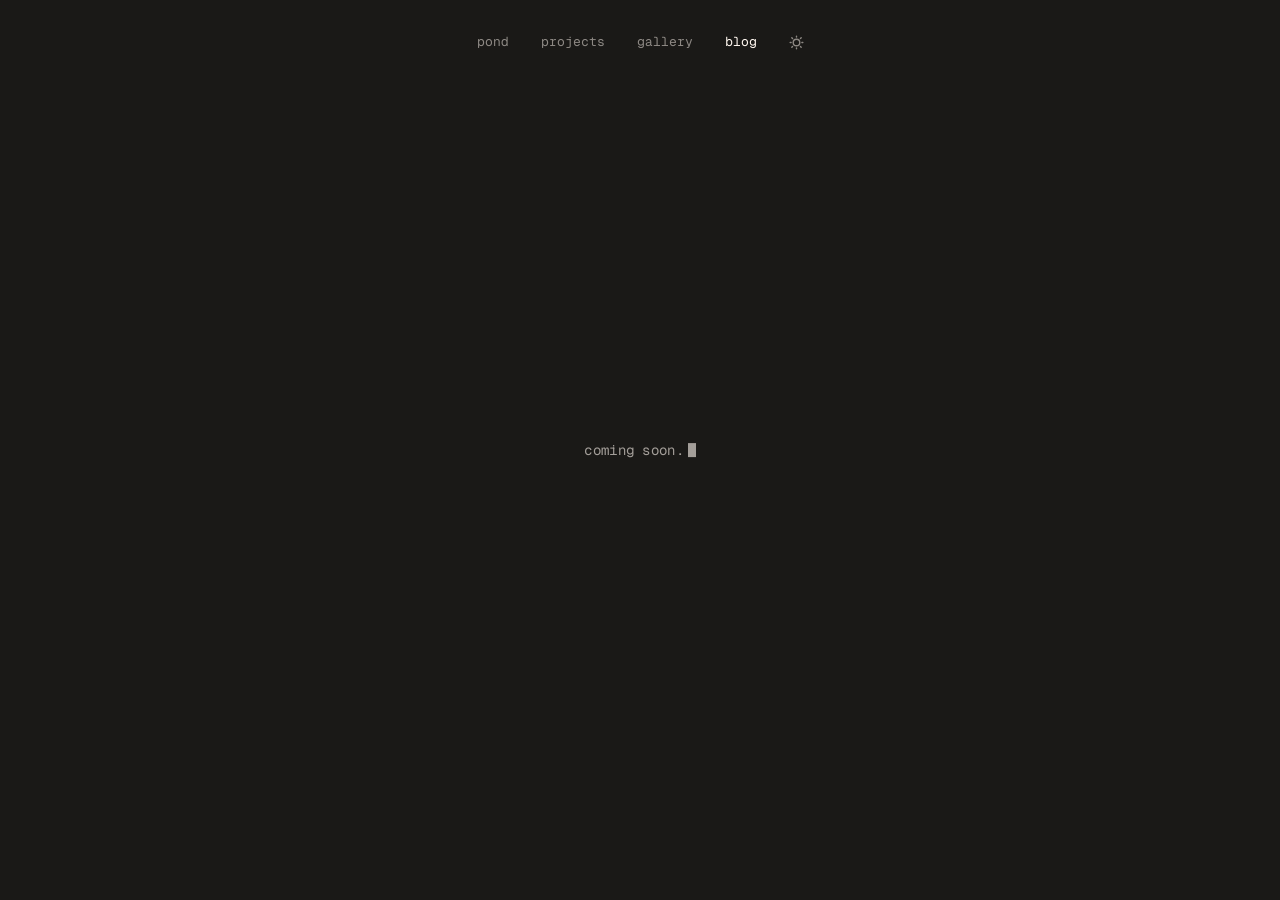
==== blog/index.html @ f2346e4c "Rework the pond page and add projects, gallery and blog pages Draw the pond as a monospace glyph gri" ====
<!doctype html>
<html lang="en">
<head>
  <meta charset="utf-8">
  <meta name="viewport" content="width=device-width, initial-scale=1">
  <script>(function(){var d=document.documentElement,t;try{t=localStorage.getItem('theme')}catch(e){}if(t!=='light'&&t!=='dark')t='dark';d.classList.remove('light','dark');d.classList.add(t);d.style.colorScheme=t})()</script>
  <title>Blog</title>
  <meta name="description" content="Prangon Barua builds across hardware, radio, and software.">
  <meta property="og:title" content="Blog">
  <meta property="og:description" content="Prangon Barua builds across hardware, radio, and software.">
  <meta name="twitter:card" content="summary">
  <meta name="twitter:title" content="Blog">
  <meta name="twitter:description" content="Prangon Barua builds across hardware, radio, and software.">
  <link rel="icon" type="image/svg+xml" href="data:image/svg+xml,%3Csvg xmlns='http://www.w3.org/2000/svg' viewBox='0 0 32 32'%3E%3Crect width='32' height='32' fill='%23000'/%3E%3C/svg%3E">
  <link rel="icon" type="image/png" sizes="32x32" href="/favicon.png">
  <link rel="preconnect" href="https://fonts.googleapis.com">
  <link rel="preconnect" href="https://fonts.gstatic.com" crossorigin>
  <link rel="stylesheet" href="https://fonts.googleapis.com/css2?family=Geist+Mono:wght@400&amp;family=Inter:wght@400&amp;family=Playfair+Display:wght@400&amp;display=swap">
  <link rel="stylesheet" href="/assets/site.css">
  <script src="/assets/site.js" defer></script>
</head>
<body>
  <div class="page">
    <div class="pill" data-pill>
      <button class="pill-btn" type="button" aria-expanded="false">
        <span class="pill-name">Prangon Barua</span>
        <span class="pill-icon" data-pill-icon><span data-icon="dots" class="icon-load"><svg class="dots" viewBox="0 0 16 16"><circle cx="4" cy="4" r="1.5"></circle><circle cx="12" cy="4" r="1.5"></circle><circle cx="4" cy="12" r="1.5"></circle><circle cx="12" cy="12" r="1.5"></circle></svg></span></span>
      </button>
    </div>
    <template data-menu>
      <div class="menu">
        <div class="menu-links">
          <div><a href="/">Home</a></div>
          <div><a href="/projects/">Projects</a></div>
          <div><a href="/gallery/">Gallery</a></div>
          <div><a href="/blog/">Blog</a></div>
        </div>
        <div class="menu-foot">
          <a href="mailto:baruaprangon5@gmail.com">Email<svg xmlns="http://www.w3.org/2000/svg" viewBox="0 0 24 24" fill="none" stroke="currentColor" stroke-width="1.5" stroke-linecap="round" stroke-linejoin="round" aria-hidden="true"><path d="M15 3h6v6"></path><path d="M10 14 21 3"></path><path d="M18 13v6a2 2 0 0 1-2 2H5a2 2 0 0 1-2-2V8a2 2 0 0 1 2-2h6"></path></svg></a>
          <a href="https://github.com/prangonbarua" target="_blank" rel="noopener noreferrer">GitHub<svg xmlns="http://www.w3.org/2000/svg" viewBox="0 0 24 24" fill="none" stroke="currentColor" stroke-width="1.5" stroke-linecap="round" stroke-linejoin="round" aria-hidden="true"><path d="M15 22v-4a4.8 4.8 0 0 0-1-3.5c3 0 6-2 6-5.5.08-1.25-.27-2.48-1-3.5.28-1.15.28-2.35 0-3.5 0 0-1 0-3 1.5-2.64-.5-5.36-.5-8 0C6 2 5 2 5 2c-.3 1.15-.3 2.35 0 3.5A5.403 5.403 0 0 0 4 9c0 3.5 3 5.5 6 5.5-.39.49-.68 1.05-.85 1.65-.17.6-.22 1.23-.15 1.85v4"></path><path d="M9 18c-4.51 2-5-2-7-2"></path></svg></a>
          <button type="button" aria-label="Toggle theme" data-theme-toggle><svg class="moon" xmlns="http://www.w3.org/2000/svg" fill="currentColor" viewBox="0 0 256 256" aria-hidden="true"><path d="M236.37,139.4a12,12,0,0,0-12-3A84.07,84.07,0,0,1,119.6,31.59a12,12,0,0,0-15-15A108.86,108.86,0,0,0,49.69,55.07,108,108,0,0,0,136,228a107.09,107.09,0,0,0,64.93-21.69,108.86,108.86,0,0,0,38.44-54.94A12,12,0,0,0,236.37,139.4Zm-49.88,47.74A84,84,0,0,1,68.86,69.51,84.93,84.93,0,0,1,92.27,48.29Q92,52.13,92,56A108.12,108.12,0,0,0,200,164q3.87,0,7.71-.27A84.79,84.79,0,0,1,186.49,187.14Z"></path></svg><svg class="sun" xmlns="http://www.w3.org/2000/svg" fill="currentColor" viewBox="0 0 256 256" aria-hidden="true"><path d="M116,36V20a12,12,0,0,1,24,0V36a12,12,0,0,1-24,0Zm80,92a68,68,0,1,1-68-68A68.07,68.07,0,0,1,196,128Zm-24,0a44,44,0,1,0-44,44A44.05,44.05,0,0,0,172,128ZM51.51,68.49a12,12,0,1,0,17-17l-12-12a12,12,0,0,0-17,17Zm0,119-12,12a12,12,0,0,0,17,17l12-12a12,12,0,1,0-17-17ZM196,72a12,12,0,0,0,8.49-3.51l12-12a12,12,0,0,0-17-17l-12,12A12,12,0,0,0,196,72Zm8.49,115.51a12,12,0,0,0-17,17l12,12a12,12,0,0,0,17-17ZM48,128a12,12,0,0,0-12-12H20a12,12,0,0,0,0,24H36A12,12,0,0,0,48,128Zm80,80a12,12,0,0,0-12,12v16a12,12,0,0,0,24,0V220A12,12,0,0,0,128,208Zm108-92H220a12,12,0,0,0,0,24h16a12,12,0,0,0,0-24Z"></path></svg></button>
        </div>
      </div>
    </template>
    <nav class="nav" aria-label="Main" data-koi-avoid>
      <a href="/">pond</a>
      <a href="/projects/">projects</a>
      <a href="/gallery/">gallery</a>
      <a href="/blog/" aria-current="page">blog</a>
      <span class="nav-toggle" data-koi-ignore><button type="button" aria-label="Toggle theme" data-theme-toggle><svg class="moon" xmlns="http://www.w3.org/2000/svg" width="15" height="15" fill="currentColor" viewBox="0 0 256 256" aria-hidden="true"><path d="M236.37,139.4a12,12,0,0,0-12-3A84.07,84.07,0,0,1,119.6,31.59a12,12,0,0,0-15-15A108.86,108.86,0,0,0,49.69,55.07,108,108,0,0,0,136,228a107.09,107.09,0,0,0,64.93-21.69,108.86,108.86,0,0,0,38.44-54.94A12,12,0,0,0,236.37,139.4Zm-49.88,47.74A84,84,0,0,1,68.86,69.51,84.93,84.93,0,0,1,92.27,48.29Q92,52.13,92,56A108.12,108.12,0,0,0,200,164q3.87,0,7.71-.27A84.79,84.79,0,0,1,186.49,187.14Z"></path></svg><svg class="sun" xmlns="http://www.w3.org/2000/svg" width="15" height="15" fill="currentColor" viewBox="0 0 256 256" aria-hidden="true"><path d="M116,36V20a12,12,0,0,1,24,0V36a12,12,0,0,1-24,0Zm80,92a68,68,0,1,1-68-68A68.07,68.07,0,0,1,196,128Zm-24,0a44,44,0,1,0-44,44A44.05,44.05,0,0,0,172,128ZM51.51,68.49a12,12,0,1,0,17-17l-12-12a12,12,0,0,0-17,17Zm0,119-12,12a12,12,0,0,0,17,17l12-12a12,12,0,1,0-17-17ZM196,72a12,12,0,0,0,8.49-3.51l12-12a12,12,0,0,0-17-17l-12,12A12,12,0,0,0,196,72Zm8.49,115.51a12,12,0,0,0-17,17l12,12a12,12,0,0,0,17-17ZM48,128a12,12,0,0,0-12-12H20a12,12,0,0,0,0,24H36A12,12,0,0,0,48,128Zm80,80a12,12,0,0,0-12,12v16a12,12,0,0,0,24,0V220A12,12,0,0,0,128,208Zm108-92H220a12,12,0,0,0,0,24h16a12,12,0,0,0,0-24Z"></path></svg></button></span>
    </nav>
    <main class="soon-main">
      <p class="soon">coming soon.<span class="cursor" aria-hidden="true"></span></p>
    </main>
  </div>
</body>
</html>
---- assets/site.css ----
/* ---------------------------------------------------------------------- */
/* fonts                                                                    */
/* ---------------------------------------------------------------------- */

/* metric-matched fallbacks so the swap to the web font does not shift text */
@font-face {
  font-family: "Geist Mono Fallback";
  src: local("Arial");
  ascent-override: 76.43%;
  descent-override: 22.43%;
  line-gap-override: 0%;
  size-adjust: 131.49%;
}
@font-face {
  font-family: "Inter Fallback";
  src: local("Arial");
  ascent-override: 90.44%;
  descent-override: 22.52%;
  line-gap-override: 0%;
  size-adjust: 107.12%;
}
@font-face {
  font-family: "Playfair Display Fallback";
  src: local("Times New Roman");
  ascent-override: 97.25%;
  descent-override: 22.56%;
  line-gap-override: 0%;
  size-adjust: 111.26%;
}

/* ---------------------------------------------------------------------- */
/* tokens                                                                   */
/* ---------------------------------------------------------------------- */

:root {
  --font-geist-mono: "Geist Mono", "Geist Mono Fallback";
  --font-inter: "Inter", "Inter Fallback";
  --font-playfair: "Playfair Display", "Playfair Display Fallback";

  --background-color: #f5f4f1;
  --foreground-color: #262523;
  --muted-color: color-mix(in srgb, var(--foreground-color) 64%, transparent);
  --dark-foreground: #fff7f0;

  --ease: cubic-bezier(0.4, 0, 0.2, 1);
  --ease-out: cubic-bezier(0, 0, 0.2, 1);
  --tween-out: cubic-bezier(0, 0, 0.58, 1);
}

.dark {
  --background-color: #1a1917;
  --foreground-color: #fff7f0;
  --muted-color: color-mix(in srgb, var(--foreground-color) 50%, transparent);
}

/* ---------------------------------------------------------------------- */
/* reset                                                                    */
/* ---------------------------------------------------------------------- */

*,
::before,
::after {
  box-sizing: border-box;
  border: 0 solid;
}

html {
  line-height: 1.5;
  -webkit-text-size-adjust: 100%;
  tab-size: 4;
  -webkit-tap-highlight-color: transparent;
  font-family: ui-sans-serif, system-ui, sans-serif, "Apple Color Emoji", "Segoe UI Emoji", "Segoe UI Symbol",
    "Noto Color Emoji";
}

body {
  margin: 0;
  line-height: inherit;
  background-color: var(--background-color);
  color: var(--foreground-color);
  overflow-x: clip;
  scroll-behavior: smooth;
}

h1, h2, h3, h4, h5, h6 {
  font-size: inherit;
  font-weight: inherit;
}

blockquote, h1, h2, h3, h4, h5, h6, p, figure, dl, dd, hr, pre {
  margin: 0;
}

a {
  color: inherit;
  text-decoration: inherit;
}

button,
input {
  font-family: inherit;
  font-size: 100%;
  font-weight: inherit;
  line-height: inherit;
  letter-spacing: inherit;
  color: inherit;
  margin: 0;
  padding: 0;
}

button {
  -webkit-appearance: button;
  background-color: transparent;
  background-image: none;
  cursor: pointer;
}

img, svg, video, canvas {
  display: block;
  vertical-align: middle;
}

img, video {
  max-width: 100%;
  height: auto;
}

ul, ol {
  list-style: none;
  margin: 0;
  padding: 0;
}

[hidden] {
  display: none;
}

/* ---------------------------------------------------------------------- */
/* shared pieces                                                            */
/* ---------------------------------------------------------------------- */

.wrap {
  margin-left: auto;
  margin-right: auto;
  width: 100%;
  padding-left: 1.5rem;
  padding-right: 1.5rem;
}

@media (min-width: 1024px) {
  .wrap {
    padding-left: 20vw;
    padding-right: 20vw;
  }
}

/* blinking block cursor */
.cursor {
  display: inline-block;
  margin-left: 0.25rem;
  height: 1em;
  width: 0.55em;
  transform: translateY(0.15em);
  background-color: var(--foreground-color);
  animation: blink 1.1s step-end infinite;
}

@keyframes blink {
  0%, 49% { opacity: 1; }
  50%, 100% { opacity: 0; }
}

@media (prefers-reduced-motion: reduce) {
  .cursor {
    animation: none;
  }
}

/* underlined link */
.u {
  text-decoration-line: underline;
  text-decoration-thickness: 1px;
  text-underline-offset: 5px;
  text-decoration-color: color-mix(in srgb, var(--foreground-color) 35%, transparent);
  outline: 2px solid transparent;
  outline-offset: 2px;
  transition: opacity 150ms var(--ease);
}

.u:hover,
.u:focus-visible {
  text-decoration-color: var(--foreground-color);
}

/* theme icons: moon in light, sun in dark */
.sun {
  display: none;
}

.dark .moon {
  display: none;
}

.dark .sun {
  display: inline;
}

/* ---------------------------------------------------------------------- */
/* desktop nav                                                              */
/* ---------------------------------------------------------------------- */

.nav {
  position: fixed;
  left: 0;
  right: 0;
  top: 0;
  z-index: 30;
  display: flex;
  align-items: center;
  justify-content: center;
  gap: 2rem;
  padding-top: 2rem;
  font-family: var(--font-geist-mono);
  font-size: 13px;
  text-transform: lowercase;
  color: var(--foreground-color);
  transition-property: color, background-color, border-color, text-decoration-color, fill, stroke;
  transition-timing-function: var(--ease);
  transition-duration: 200ms;
  view-transition-name: site-nav;
}

.nav a,
.nav button {
  opacity: 0.5;
  outline: 2px solid transparent;
  outline-offset: 2px;
  transition: opacity 150ms var(--ease);
}

.nav a[aria-current="page"],
.nav a:hover,
.nav a:focus-visible,
.nav button:hover,
.nav button:focus-visible {
  opacity: 1;
}

.nav-toggle {
  display: flex;
  margin: -1rem;
  padding: 1rem;
}

@media not all and (min-width: 1024px) {
  .nav {
    display: none;
  }
}

/* ---------------------------------------------------------------------- */
/* mobile pill and menu                                                     */
/* ---------------------------------------------------------------------- */

.pill {
  position: fixed;
  top: 3vw;
  left: 3vw;
  right: 3vw;
  z-index: 50;
}

.pill-btn {
  width: 100%;
  display: flex;
  align-items: center;
  justify-content: space-between;
  padding: 3.5vw 5vw;
  border-radius: 9999px;
  background: color-mix(in srgb, var(--foreground-color) 6%, transparent);
  -webkit-backdrop-filter: blur(12px);
  backdrop-filter: blur(12px);
}

.pill-name {
  font-family: var(--font-inter);
  font-weight: 400;
  letter-spacing: 0;
  color: var(--foreground-color);
}

.pill-icon {
  position: relative;
  display: block;
  width: 5vw;
  height: 5vw;
}

.pill-icon > span {
  position: absolute;
  inset: 0;
  display: block;
}

/* the dots spin in once on page load */
.pill-icon > .icon-load {
  animation: icon-load 180ms var(--tween-out) backwards;
}

@keyframes icon-load {
  from {
    opacity: 0;
    transform: rotate(-45deg);
  }
}

.pill-icon svg {
  width: 4vw;
  height: 4vw;
}

.pill-icon .dots {
  fill: color-mix(in srgb, var(--foreground-color) 50%, transparent);
}

.pill-icon .cross {
  fill: none;
  stroke: color-mix(in srgb, var(--foreground-color) 50%, transparent);
  stroke-width: 1.5;
  stroke-linecap: round;
}

.menu {
  position: fixed;
  inset: 0;
  z-index: 40;
  display: flex;
  flex-direction: column;
  background-color: var(--background-color);
}

.menu-links {
  flex: 1 1 0%;
  display: flex;
  flex-direction: column;
  align-items: center;
  justify-content: center;
  gap: 0.5vh;
}

.menu-links > div {
  animation: menu-link-in 280ms var(--tween-out) backwards;
}

.menu-links > div:nth-child(1) { animation-delay: 80ms; }
.menu-links > div:nth-child(2) { animation-delay: 150ms; }
.menu-links > div:nth-child(3) { animation-delay: 220ms; }
.menu-links > div:nth-child(4) { animation-delay: 290ms; }

@keyframes menu-link-in {
  from {
    opacity: 0;
    transform: translateY(16px);
  }
}

.menu-links a {
  display: block;
  text-align: center;
  font-family: var(--font-playfair);
  font-weight: 700;
  font-size: 14vw;
  line-height: 17vw;
  color: var(--foreground-color);
}

.menu-foot {
  flex-shrink: 0;
  display: flex;
  justify-content: center;
  align-items: center;
  gap: 8vw;
  padding-bottom: 10vh;
}

.menu-foot a {
  display: flex;
  align-items: center;
  gap: 1.5vw;
  font-family: var(--font-inter);
  font-size: 3.5vw;
  letter-spacing: 0.025em;
  color: color-mix(in srgb, var(--foreground-color) 35%, transparent);
}

.menu-foot a svg {
  width: 3vw;
  height: 3vw;
  fill: none;
  stroke: currentColor;
  stroke-width: 1.5;
  stroke-linecap: round;
  stroke-linejoin: round;
}

.menu-foot button {
  color: color-mix(in srgb, var(--foreground-color) 35%, transparent);
}

.menu-foot button svg {
  width: 4.5vw;
  height: 4.5vw;
}

@media (min-width: 1024px) {
  .pill,
  .menu {
    display: none;
  }
}

/* ---------------------------------------------------------------------- */
/* home                                                                     */
/* ---------------------------------------------------------------------- */

html.pond-page {
  overflow: hidden;
  overscroll-behavior: none;
}

#mainPage {
  position: relative;
  height: 100dvh;
  width: 100%;
  overflow: hidden;
  background-color: var(--background-color);
  transition-property: color, background-color, border-color, text-decoration-color, fill, stroke;
  transition-timing-function: var(--ease);
  transition-duration: 300ms;
}

.pond {
  pointer-events: none;
  position: absolute;
  inset: 0;
  width: 100%;
  height: 100%;
}

.home-main {
  position: relative;
  z-index: 20;
  display: flex;
  flex-direction: column;
  height: 100%;
}

.quote {
  font-size: 14px;
  text-transform: lowercase;
  line-height: 1.625;
  letter-spacing: 0.02em;
  opacity: 0.6;
  animation: quote-in 400ms var(--tween-out) backwards;
}

@keyframes quote-in {
  from { opacity: 0; }
  to { opacity: 0.6; }
}

.prose-in {
  animation: prose-in 300ms var(--tween-out) 200ms backwards;
}

@keyframes prose-in {
  from { opacity: 0; }
}

/* entrance animations play once per page load: a header or pill that was hidden
   at the first paint (rotating a tablet across 1024px) appears already settled */
.fx-done .quote,
.fx-done .prose-in,
.fx-done .icon-load {
  animation: none;
}

.links .sep {
  opacity: 0.4;
}

.links a {
  opacity: 0.6;
}

.links a:hover,
.links a:focus-visible {
  opacity: 1;
}

/* mobile hero */
.hero-m {
  display: flex;
  flex-direction: column;
  justify-content: flex-end;
  height: 100%;
  gap: 2rem;
  padding-top: 7rem;
  padding-bottom: 3rem;
  background-color: transparent;
  font-family: var(--font-geist-mono);
  color: var(--foreground-color);
}

.hero-m .quote {
  font-size: 13px;
}

.prose-m {
  display: flex;
  flex-direction: column;
  gap: 0.75rem;
  font-size: 14px;
  line-height: 1.6;
}

.prose-m .links {
  margin-top: 0.5rem;
}

/* desktop hero */
.hero-d {
  position: relative;
  display: flex;
  flex-direction: column;
  justify-content: flex-end;
  height: 100%;
  gap: 2.5rem;
  padding-top: 8rem;
  padding-bottom: 8rem;
  background-color: transparent;
  color: var(--foreground-color);
}

.hero-d .quote {
  font-family: var(--font-geist-mono);
}

@media (min-width: 1024px) {
  .hero-m {
    display: none;
  }
}

@media not all and (min-width: 1024px) {
  .hero-d {
    display: none;
  }
}

@media (max-height: 640px) {
  .hero-m {
    gap: 1.25rem;
    padding-bottom: 2rem;
  }
}

@media (max-height: 720px) {
  .hero-d {
    gap: 1.5rem;
    padding-bottom: 3rem;
    padding-top: 5rem;
  }
}

.cited-prose {
  max-width: 54rem;
  font-family: var(--font-geist-mono);
  font-size: 15px;
  line-height: max(22px, 3vh);
  transition: color 0.18s;
}

.cited-prose:has(button:hover),
.cited-prose:has(button:focus-visible),
.cited-prose:has([data-cited-open="true"]) {
  color: color-mix(in srgb, var(--foreground-color) 32%, transparent);
}

.cited-prose .links {
  margin-top: 1.5vh;
}

/* koi and pellet counter */
.koi-stats {
  position: absolute;
  top: 2rem;
  right: 1.5rem;
  font-family: var(--font-geist-mono);
  font-size: 11px;
  line-height: 1.625;
  font-variant-numeric: tabular-nums;
}

@media (min-width: 1024px) {
  .koi-stats {
    right: 20vw;
  }
}

/* the pellet line flashes to full opacity on every change (pond.js animates it) */
.koi-stats > div {
  opacity: 0.32;
}

/* ---------------------------------------------------------------------- */
/* org popovers                                                             */
/* ---------------------------------------------------------------------- */

.cite {
  position: relative;
  display: inline-block;
}

.cite > button {
  display: inline;
  vertical-align: baseline;
  text-decoration-line: underline;
  text-decoration-thickness: 1px;
  text-underline-offset: 5px;
  text-decoration-color: color-mix(in srgb, var(--foreground-color) 35%, transparent);
  outline: 2px solid transparent;
  outline-offset: 2px;
  transition: text-decoration-color 150ms var(--ease);
}

.cite > button:hover,
.cite > button:focus-visible,
.cite[data-cited-open="true"] > button {
  text-decoration-color: var(--foreground-color);
  color: var(--foreground-color);
}

.cite > button:focus-visible {
  text-decoration-thickness: 2px;
}

.card-pop {
  position: absolute;
  bottom: 100%;
  left: 0;
  z-index: 50;
  margin-bottom: 10px;
  width: 340px;
  display: flex;
  flex-direction: column;
  overflow: hidden;
  border-radius: 8px;
  transform-origin: bottom left;
  font-family: var(--font-geist-mono);
  color: var(--foreground-color);
  background: color-mix(in srgb, var(--background-color) 45%, #ffffff);
  border: 1px solid color-mix(in srgb, var(--foreground-color) 11%, transparent);
  box-shadow: inset 0 1px 0 rgba(255, 255, 255, 0.8), 0 1px 2px rgba(38, 37, 35, 0.06),
    0 12px 32px -12px rgba(38, 37, 35, 0.18);
}

.dark .card-pop {
  background: color-mix(in srgb, var(--background-color) 93%, var(--foreground-color));
  border-color: color-mix(in srgb, var(--foreground-color) 9%, transparent);
  box-shadow: inset 0 1px 0 color-mix(in srgb, var(--foreground-color) 6%, transparent), 0 1px 2px rgba(0, 0, 0, 0.3),
    0 16px 40px -12px rgba(0, 0, 0, 0.6);
}

.org {
  display: flex;
  flex-direction: column;
  gap: 6px;
  padding: 12px 14px;
}

.org-group {
  display: flex;
  flex-direction: column;
  padding: 6px;
}

.org-group > span {
  display: flex;
  flex-direction: column;
  gap: 6px;
  border-radius: 6px;
  padding: 8px;
}

.org-head {
  display: flex;
  align-items: center;
  gap: 8px;
  font-size: 12px;
  line-height: 1;
}

.org-tile {
  display: flex;
  flex-shrink: 0;
  align-items: center;
  justify-content: center;
  width: 16px;
  height: 16px;
  border-radius: 4px;
  overflow: hidden;
  background: color-mix(in srgb, var(--foreground-color) 12%, transparent);
}

.org-tile > span {
  opacity: 0.6;
  font-size: 10px;
  line-height: 1;
}

.org-name {
  overflow: hidden;
  text-overflow: ellipsis;
  white-space: nowrap;
  opacity: 0.6;
}

.org-dates {
  margin-left: auto;
  flex-shrink: 0;
  padding-left: 0.5rem;
  font-variant-numeric: tabular-nums;
  opacity: 0.4;
}

.org-role {
  margin-top: 4px;
  font-size: 13px;
  line-height: 18px;
}

.org-sum {
  font-size: 12px;
  line-height: 18px;
  opacity: 0.6;
}

.org > .org-sum {
  overflow: hidden;
  display: -webkit-box;
  -webkit-line-clamp: 3;
  -webkit-box-orient: vertical;
}

/* ---------------------------------------------------------------------- */
/* projects                                                                 */
/* ---------------------------------------------------------------------- */

.projects-page {
  height: 100vh;
  width: 100%;
  overflow: hidden;
  background-color: var(--background-color);
  color: var(--foreground-color);
}

/* mobile list */
.plist {
  width: 100%;
  height: 100%;
  overflow-y: auto;
  background-color: var(--background-color);
}

.plist-main {
  display: flex;
  flex-direction: column;
  padding-top: 20vw;
  padding-bottom: 12vh;
}

.plist article {
  display: flex;
  flex-direction: column;
  padding-bottom: 16vw;
}

.plist-img {
  position: relative;
  width: 100%;
  height: 65vw;
  border-radius: 1rem;
  overflow: hidden;
  background: color-mix(in srgb, var(--foreground-color) 6%, transparent);
}

.plist-img img,
.strip-img img {
  position: absolute;
  inset: 0;
  width: 100%;
  height: 100%;
  object-fit: cover;
}

.plist h2 {
  margin-top: 5vw;
  margin-bottom: 0.5rem;
  font-family: var(--font-inter);
  font-size: 21px;
  color: var(--foreground-color);
}

.plist-text {
  font-family: var(--font-inter);
  font-size: 17px;
  color: var(--foreground-color);
}

.plist-dim {
  opacity: 0.6;
}

.plist-year {
  margin-top: 1.25rem;
}

.plist-year .plist-dim {
  margin-bottom: 0.25rem;
}

.plist-btn {
  margin-top: 1.25rem;
  align-self: flex-start;
  display: inline-flex;
  align-items: center;
  justify-content: center;
  white-space: nowrap;
  padding: 0.25rem 1rem;
  border-radius: 9999px;
  background: color-mix(in srgb, var(--foreground-color) 8%, transparent);
  color: var(--foreground-color);
  transition: all 150ms var(--ease);
}

.plist-btn:active {
  transform: scale(0.95);
}

.plist-btn:focus-visible {
  outline: 2px solid transparent;
  outline-offset: 2px;
  box-shadow: 0 0 0 2px var(--foreground-color);
}

/* desktop strip */
.strip-main {
  display: flex;
  flex-direction: column;
  justify-content: center;
  height: 100%;
  padding-top: 3rem;
}

.strip {
  display: flex;
  gap: 0.75rem;
  overflow-x: auto;
  padding-left: max(1.5rem, calc((100vw - 56rem) / 2));
  padding-right: max(1.5rem, calc((100vw - 56rem) / 2));
  scrollbar-width: none;
}

.strip::-webkit-scrollbar {
  display: none;
}

.strip-card {
  display: block;
  width: min-content;
  flex-shrink: 0;
  outline: 2px solid transparent;
  outline-offset: 2px;
}

.strip-card:focus-visible {
  text-decoration-line: underline;
}

.strip-img {
  position: relative;
  aspect-ratio: 3 / 2;
  height: min(62vh, 42rem);
  overflow: hidden;
  background: color-mix(in srgb, var(--foreground-color) 6%, transparent);
}

.strip-img img {
  transition: transform 700ms var(--ease-out);
}

a.strip-card:hover .strip-img img,
a.strip-card:focus-visible .strip-img img {
  transform: scale(1.03);
}

.strip-pill {
  pointer-events: none;
  position: absolute;
  bottom: 1rem;
  left: 1rem;
  transform: translateY(0.25rem);
  border-radius: 9999px;
  background-color: rgb(0 0 0 / 0.55);
  padding: 0.375rem 0.75rem;
  font-family: var(--font-geist-mono);
  font-size: 12px;
  color: var(--dark-foreground);
  opacity: 0;
  -webkit-backdrop-filter: blur(12px);
  backdrop-filter: blur(12px);
  transition-property: opacity, transform;
  transition-duration: 300ms;
  transition-timing-function: var(--ease-out);
}

a.strip-card:hover .strip-pill,
a.strip-card:focus-visible .strip-pill {
  transform: translateY(0);
  opacity: 1;
}

.strip-meta {
  margin-top: 0.75rem;
  display: flex;
  align-items: baseline;
  gap: 0.75rem;
}

.strip-name {
  white-space: nowrap;
  font-size: 15px;
}

.strip-year {
  white-space: nowrap;
  font-family: var(--font-geist-mono);
  font-size: 12px;
  color: var(--muted-color);
}

.strip-tag {
  margin-top: 0.25rem;
  font-size: 14px;
  line-height: 1.5;
  color: var(--muted-color);
}

@media (min-width: 1024px) {
  .plist {
    display: none;
  }
}

@media not all and (min-width: 1024px) {
  .strip-main {
    display: none;
  }
}

/* ---------------------------------------------------------------------- */
/* placeholder pages (gallery, blog)                                       */
/* ---------------------------------------------------------------------- */

.page {
  min-height: 100vh;
  width: 100%;
  background-color: var(--background-color);
  color: var(--foreground-color);
}

.soon-main {
  display: flex;
  min-height: 100vh;
  align-items: center;
  justify-content: center;
  padding-left: 1.5rem;
  padding-right: 1.5rem;
  font-family: var(--font-geist-mono);
}

.soon {
  font-size: 14px;
  text-transform: lowercase;
  letter-spacing: 0.02em;
  opacity: 0.6;
}
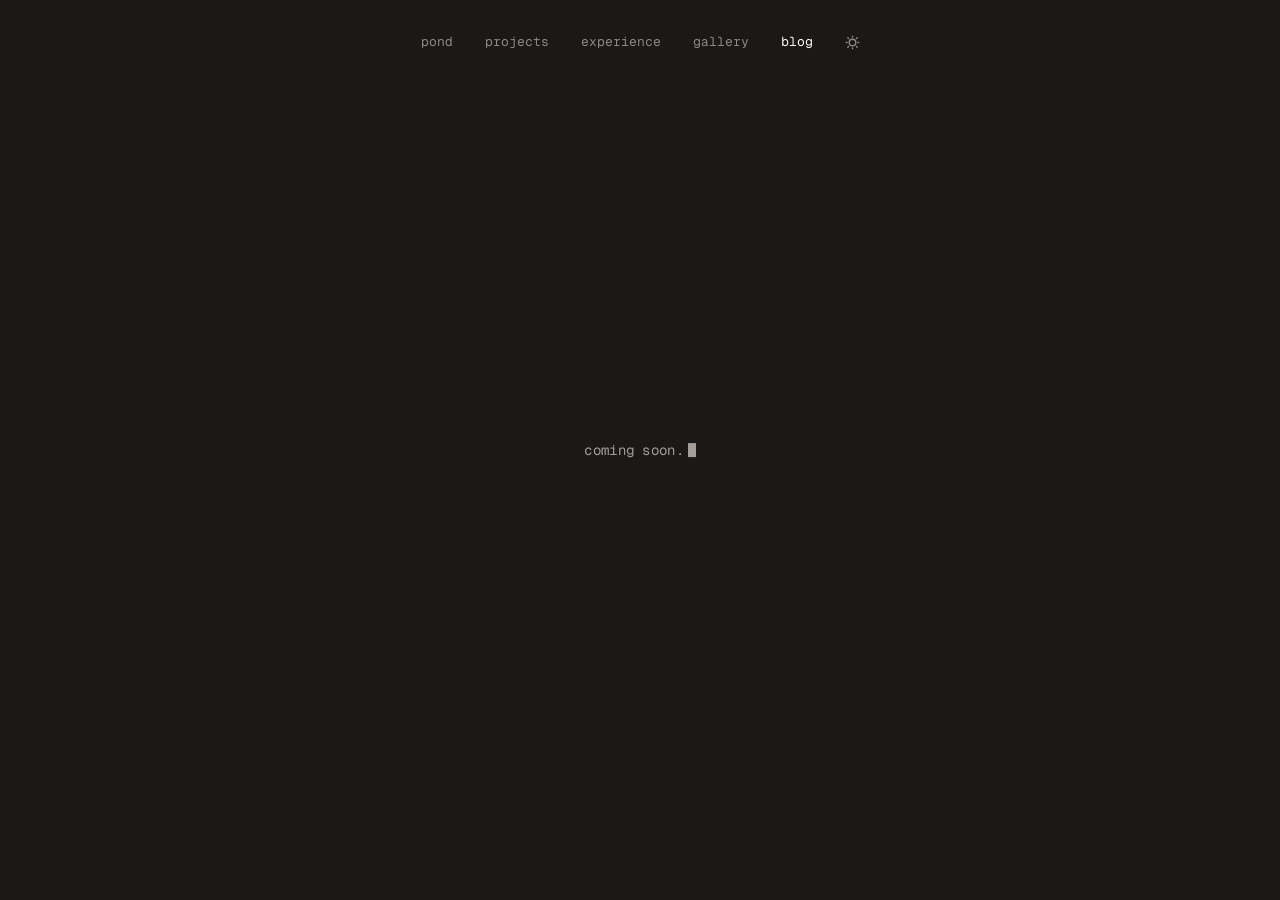
==== commit f2a44587: "Add experience page and project notes Experience, honors, certifications and skills get their own pa" ====
--- a/blog/index.html
+++ b/blog/index.html
@@ -32,6 +32,7 @@
         <div class="menu-links">
           <div><a href="/">Home</a></div>
           <div><a href="/projects/">Projects</a></div>
+          <div><a href="/experience/">Experience</a></div>
           <div><a href="/gallery/">Gallery</a></div>
           <div><a href="/blog/">Blog</a></div>
         </div>
@@ -45,6 +46,7 @@
     <nav class="nav" aria-label="Main" data-koi-avoid>
       <a href="/">pond</a>
       <a href="/projects/">projects</a>
+      <a href="/experience/">experience</a>
       <a href="/gallery/">gallery</a>
       <a href="/blog/" aria-current="page">blog</a>
       <span class="nav-toggle" data-koi-ignore><button type="button" aria-label="Toggle theme" data-theme-toggle><svg class="moon" xmlns="http://www.w3.org/2000/svg" width="15" height="15" fill="currentColor" viewBox="0 0 256 256" aria-hidden="true"><path d="M236.37,139.4a12,12,0,0,0-12-3A84.07,84.07,0,0,1,119.6,31.59a12,12,0,0,0-15-15A108.86,108.86,0,0,0,49.69,55.07,108,108,0,0,0,136,228a107.09,107.09,0,0,0,64.93-21.69,108.86,108.86,0,0,0,38.44-54.94A12,12,0,0,0,236.37,139.4Zm-49.88,47.74A84,84,0,0,1,68.86,69.51,84.93,84.93,0,0,1,92.27,48.29Q92,52.13,92,56A108.12,108.12,0,0,0,200,164q3.87,0,7.71-.27A84.79,84.79,0,0,1,186.49,187.14Z"></path></svg><svg class="sun" xmlns="http://www.w3.org/2000/svg" width="15" height="15" fill="currentColor" viewBox="0 0 256 256" aria-hidden="true"><path d="M116,36V20a12,12,0,0,1,24,0V36a12,12,0,0,1-24,0Zm80,92a68,68,0,1,1-68-68A68.07,68.07,0,0,1,196,128Zm-24,0a44,44,0,1,0-44,44A44.05,44.05,0,0,0,172,128ZM51.51,68.49a12,12,0,1,0,17-17l-12-12a12,12,0,0,0-17,17Zm0,119-12,12a12,12,0,0,0,17,17l12-12a12,12,0,1,0-17-17ZM196,72a12,12,0,0,0,8.49-3.51l12-12a12,12,0,0,0-17-17l-12,12A12,12,0,0,0,196,72Zm8.49,115.51a12,12,0,0,0-17,17l12,12a12,12,0,0,0,17-17ZM48,128a12,12,0,0,0-12-12H20a12,12,0,0,0,0,24H36A12,12,0,0,0,48,128Zm80,80a12,12,0,0,0-12,12v16a12,12,0,0,0,24,0V220A12,12,0,0,0,128,208Zm108-92H220a12,12,0,0,0,0,24h16a12,12,0,0,0,0-24Z"></path></svg></button></span>
--- a/assets/site.css
+++ b/assets/site.css
@@ -356,6 +356,7 @@
 .menu-links > div:nth-child(2) { animation-delay: 150ms; }
 .menu-links > div:nth-child(3) { animation-delay: 220ms; }
 .menu-links > div:nth-child(4) { animation-delay: 290ms; }
+.menu-links > div:nth-child(5) { animation-delay: 360ms; }
 
 @keyframes menu-link-in {
   from {
@@ -996,3 +997,100 @@
   letter-spacing: 0.02em;
   opacity: 0.6;
 }
+
+/* ---------------------------------------------------------------------- */
+/* experience page                                                          */
+/* ---------------------------------------------------------------------- */
+
+.xp-page .nav {
+  padding-bottom: 1rem;
+  background-color: var(--background-color);
+}
+
+.xp-main {
+  padding-top: calc(3vw + 6rem);
+  padding-bottom: 12vh;
+  font-family: var(--font-geist-mono);
+  font-size: 14px;
+  line-height: 1.6;
+}
+
+.xp-title {
+  font-family: var(--font-playfair);
+  font-size: 32px;
+  line-height: 1.2;
+}
+
+.xp-lede {
+  margin-top: 0.75rem;
+  color: var(--muted-color);
+}
+
+.xp-h {
+  margin-top: 3.5rem;
+  font-size: 13px;
+  text-transform: lowercase;
+  letter-spacing: 0.02em;
+  color: var(--muted-color);
+}
+
+.xp-list {
+  margin-top: 1.25rem;
+  display: flex;
+  flex-direction: column;
+  gap: 1.75rem;
+}
+
+.xp-main > .xp-list:first-of-type {
+  margin-top: 3rem;
+}
+
+.xp-row {
+  display: flex;
+  flex-wrap: wrap;
+  align-items: baseline;
+  justify-content: space-between;
+  column-gap: 1.5rem;
+  row-gap: 0.125rem;
+}
+
+.xp-meta {
+  white-space: nowrap;
+  font-size: 12px;
+  color: var(--muted-color);
+  font-variant-numeric: tabular-nums;
+}
+
+.xp-list p {
+  margin-top: 0.375rem;
+  max-width: 44rem;
+  color: var(--muted-color);
+}
+
+.xp-skills {
+  margin-top: 1.25rem;
+  max-width: 44rem;
+}
+
+.xp-links {
+  margin-top: 3.5rem;
+}
+
+@media (min-width: 1024px) {
+  .xp-main {
+    padding-top: 9rem;
+    font-size: 15px;
+  }
+
+  .xp-title {
+    font-size: 40px;
+  }
+}
+
+/* small mono note under a project name on the mobile list */
+.plist-kicker {
+  margin-bottom: 0.375rem;
+  font-family: var(--font-geist-mono);
+  font-size: 12px;
+  color: var(--muted-color);
+}
